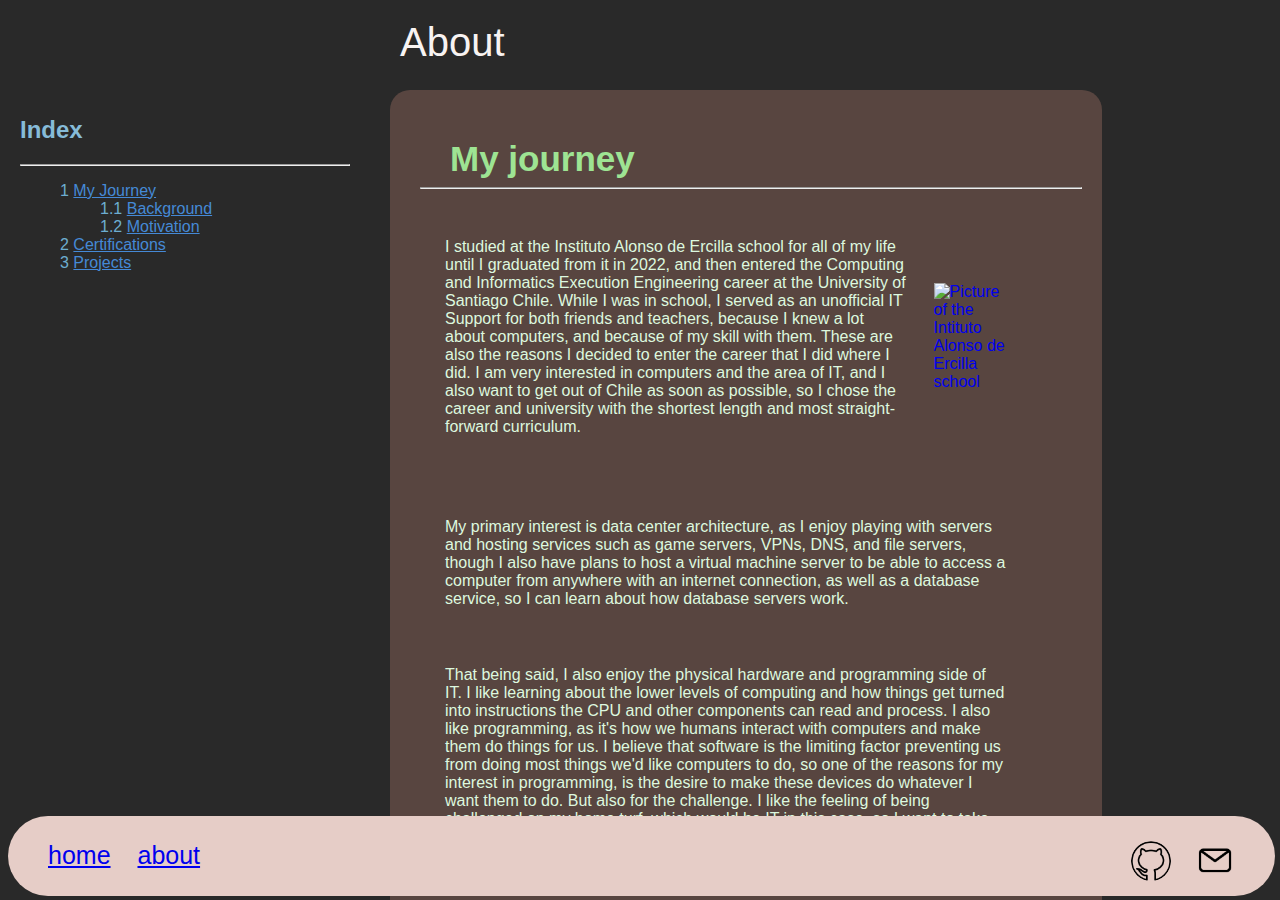
==== about/index.html @ b2ea27b5 "Initial Commit" ====
<!DOCTYPE html>
<html lang=en>
    <head>
        <meta charset="utf-8">
        <title>About</title>
        <link rel="stylesheet" href="../css/styles.css">
        <link rel="shortcut icon" type="image/x-icon" href="../images/main.ico">
    </head>

    <body class="body-about">
        <div class="index-about">
            <h2 class="index-title">Index</h2>
            <hr>
            <p class="index-text">
                <ol>
                    <li class="ordered"><a class="light" href="#Journey">My Journey</a></li>
                        <ol>
                            <li class="ordered"><a class="light" href="#Background">Background</a></li>
                            <li class="ordered"><a class="light" href="#Motivation">Motivation</a></li>
                        </ol>
                    <li class="ordered"><a class="light" href="#Certifications">Certifications</a></li>
                    <li class="ordered"><a class="light" href="#Projects">Projects</a></li>
                </ol>
            </p>
        </div>
        <div class="header-about">
            About
        </div>
        <!-- First create a div so the rounded div for content may appear at the corner
        between the About div and Index div -->
        <div class="column-3">
            <div class="column-4">
                <h2 class="section-heading" id="Journey">My journey</h2>
                <hr>
                <table class="table-style" id="Background">
                    <tr>
                        <td>
                        <p>
                        I studied at the Instituto Alonso de Ercilla school for all of my life
                        until I graduated from it in 2022, and then entered the Computing and
                        Informatics Execution Engineering career at the University of Santiago
                        Chile. While I was in school, I served as an unofficial IT Support
                        for both friends and teachers, because I knew a lot about computers, 
                        and because of my skill with them. These are also the reasons I decided
                        to enter the career that I did where I did. I am very interested in
                        computers and the area of IT, and I also want to get out of Chile as soon
                        as possible, so I chose the career and university with the shortest 
                        length and most straight-forward curriculum.
                        </p>
                        </td>
                        <td>
                            <a href="https://es.m.wikipedia.org/wiki/Archivo:Instituto_Alonso_de_Ercilla,_Santiago,_2019-01-03_-_03.jpg"><img src="../images/Instituto Alonos de Ercilla.jpg" class="image-small-right" alt="Picture of the Intituto Alonso de Ercilla school"></a>
                        </td>
                    </tr>
                </table>
                <table class="table-style" id="Motivation">
                    <tr>
                        <td>
                        <p>
                            My primary interest is data center architecture, as I enjoy playing with
                            servers and hosting services such as game servers, VPNs, DNS, and
                            file servers, though I also have plans to host a virtual machine
                            server to be able to access a computer from anywhere with an
                            internet connection, as well as a database service, so I can learn
                            about how database servers work.
                        </p>
                        </td>
                    </tr>
                    <tr>
                        <td>
                        <p>
                            That being said, I also enjoy the physical hardware and programming side
                            of IT. I like learning about the lower levels of computing and how things
                            get turned into instructions the CPU and other components can read and
                            process. I also like programming, as it's how we humans interact with
                            computers and make them do things for us. I believe that software is the
                            limiting factor preventing us from doing most things we'd like computers
                            to do, so one of the reasons for my interest in programming, is the desire
                            to make these devices do whatever I want them to do. But also for the
                            challenge. I like the feeling of being challenged on my home turf, which
                            would be IT in this case, so I want to take on as many difficult tasks as
                            I possibly can, to expand my knowledge and skill.
                        </p>
                        </td>
                    </tr>
                    <tr>
                        <td>
                        <p>
                            That is why I currently have a list of proyects and goals I want to finish
                            and achieve. To improve as an IT person. Currently I am working as the
                            sole programmer for a game two artists friends want to make, so for that
                            I've been learning C, to then have a better understanding of C++, and be
                            able to be a better programmer than if I had just started learning game
                            development with C++ and nothing more. I also have this website, so I can
                            learn about web development, including HTML, CSS, JavaScript, and whatever
                            else I may add to this site. I also have it to serve as a CV of sorts, 
                            because having a webpage looks good on your actual CV. I know Python, and
                            while I don't currently use it for much, it's a good tool for making prototypes.
                            And speaking of, I also have a personal proyect I want to make and finish, 
                            which is an app that would serve as a utility for uni, so I've made a 
                            sketch of the app to then turn into a Python program, to then turn into a
                            real android app with Kotlin. I want to make this app public, because I
                            genuinely think people would benefit from it. Lastly, I'd also like to
                            learn Rust, because it's a relatively new programming language which has
                            gathered quite a bit of popularity, so I'd like to try it out by creating
                            my own programs and tools for my purposes and necessities.
                        </p>
                        </td>
                    </tr>
                </table>


                <div class="section-break"></div>


                <h2 class="section-heading" id="Certifications">Certifications</h2>
                <hr>
                <p class="section-description">
                    While I do not yet have many certifications, I do plan on getting more, and I also think that the ones that I do have right now are of use.
                </p>
                <ul>
                    <li>B1 KET (reference number to be added)</li>
                    <li>B2 TOEFL (image to be added)</li>
                    <li>C1 CAE (image to be added)</li>
                    <li><a href="https://coursera.org/share/4d634b876fd76d7d64b52a9aa07d63fd">Introduction to Python Programming by the Pontifical Catholic University of Chile</a></li>
                </ul>

                
                <div class="section-break"></div>
                <h2 class="section-heading" id="Projects">Projects</h2>
                <hr>
                <p class="section-description">
                    These are all the projects I am either currently working on or plan on taking on.
                </p>

                <div class="column-5 project-1">
                    <h2 class="project-text">WEB <br>DEVELOPMENT</h2>
                </div>
                <div class="column-5 project-1">
                    <h2 class="project-text">USACH <br>HELPER APP</h2>
                </div>
                <div class="column-5 project-1">
                    <h2 class="project-text">UNNAMED <br>GAME</h2>
                </div>
                <div class="column-5 project-1">
                    <h2 class="project-text">RUST <br>PROGRAMS</h2>
                </div>
                <div class="column-5 project-placeholder">
                    <h2 class="project-placeholder-text">PLACEHOLDER <br>BLOCK</h2>
                </div>
                <div class="column-5 project-placeholder">
                    <h2 class="project-placeholder-text">PLACEHOLDER <br>BLOCK</h2>
                </div>

                <div class="section-break"></div>


                <div>a</div>

                <div class="footer">
                    <p class="footer-text">
                        <a class="menu" href="https://chara.cloud">home</a>
                        <a class="menu" href="https://chara.cloud/about">about</a>
                    </p>
                    <div class="footer-icons">
                        <a href="https://github.com/charagender"><img src="../images/github.png" class="icons-style"></a>
                        <a href="mailto:charagender@proton.me"><img src="../images/email.png" class="icons-style"></a>
                    </div>
                </div>
            </div>
        </div>
    </body>
</html>
---- css/styles.css ----
.body-home {
    margin: 0;
    font-family: Arial, Helvetica, sans-serif;
    background-image: linear-gradient(to bottom, #292929 30%, #e6cdc7 90%);
}

.body-about {
    margin: 0;
    background-color: #292929   ;
    font-family: Arial, Helvetica, sans-serif;
}

a.dark {
    color: #112d4e;
}

a.light {
    color: #4589D6;
}
 
a.menu:hover {
    background-color: #DB162F;
}

ol {
    color: #6DADD0;
    list-style-type: none;
    counter-reset: item;
}

li.ordered:before {
    content: counters(item, ".") " ";
    counter-increment: item;
}

.header-home {
    margin: 30px;
    margin-top: 0;
    border-radius: 10px;
    background: #292929;
    text-align: center;
    font-size: 40px;
    padding-bottom: 10px;
    color: #f8f3f2;
}

.header-about {
    margin: 0;
    background: #292929;
    text-align: left;
    font-size: 40px;
    padding-top: 20px;
    padding-left: 400px;
    padding-bottom: 30px;
    color: #f8f3f2;
}

.index-about {
    float: left;
    position: fixed;
    top: 96px;
    left: 0;
    bottom: 0;
    width: 400px;
    padding-right: 50px;
    padding-left: 20px;
    background-color: #292929;
    overflow-y: scroll;
}

.profile-small {
    border-radius: 50%;
    height: 200px;
    width: 200px;
    margin-top: 50px;
}

.profile-large {
    background: url(../images/ruby\ 0.jpg);
    background-size: cover; 
    background-position: center;
    scale: 80%;
}

.image-small-right {
    position: relative;
    float: right;
    height: 100%;
    width: 100%;
}

.section-heading {
    text-align: left;
    color: #9EE493;
    margin-left: 30px;
    margin-bottom: 0px;
    font-size: 35px;
}

.section-description {
    margin-left: 25px;
}

.section-break {
    margin: 50px;
}

* {
    box-sizing: border-box;
}  

.column-1 {
    float: left;
    position: relative;
    bottom: 50px;
    width: 35%;
    padding: 40px;
    height: 849px;
    margin-left:30px;
    margin-right:30px;
    margin-bottom: 70px;
    background-color: #292929;
    line-height:2;

}
.column-2 {
    float: left;
    position: relative;
    top: 50px;
    width: 55%;
    padding: 40px;
    padding-left:70px;
    padding-right: 70px;
    height: auto;
    margin:30px;
    background-color: #A69FAB;
    line-height:2;
}

.column-3 {
    float: left;
    position: fixed;
    top: 90px;
    left: 390px;
    overflow-y: scroll;
    height: calc(100vh - 90px)
}

.column-4 {
    background-color: #584540;
    border-radius: 20px 20px 0 0;
    padding: 20px;
    padding-left: 30px;
    height: 100%;
    width: 80%;
    color: #DDF8DF;
    overflow-y: scroll;
    height: calc(100vh - 90px)
}

.column-5 {
    float: left;
    width: 45%;
    padding: 10px;
    margin: 20px;
    height: 182px;
}

.table-style {
    width:100%;
    border-spacing: 24px;
    padding-right: 50px;
}

.index-title {
    color: #86BBD8;
}

.index-text {
    color: #6DADD0;
}

.footer {
    position: fixed;
    bottom: 4px;
    left: 8px;
    width: 99%;
    height: 80px;
    background-color: #e6cdc7;
    border-radius: 40px;
}

.footer-text {
    font-size: 25px;
    padding-left: 40px;
    float: left;
    word-spacing: 20px;
}

.footer-icons {
    padding-right: 40px;
    margin-top: 20px;
    float: right;
}

.icons-style {
    height: 40px;
    margin-left: 20px;
    margin-top: 5px;
    border: 0px solid #DB162F;
    border-radius: 50%;
}

.icons-style:hover {
    background-color:#DB162F;
} 

.project-text {
    text-align: center;
    color: #41332F;
    font-size: 40px;
}

.project-placeholder {
    color: #584540;
}

.project-text-placeholder {
    text-align: center;
    color: #584540;
    font-size: 40px;
}

.project-1 {
    background-color: #EDF67D;
}

.project-1:hover {
    background-color: #0AFFED;
}
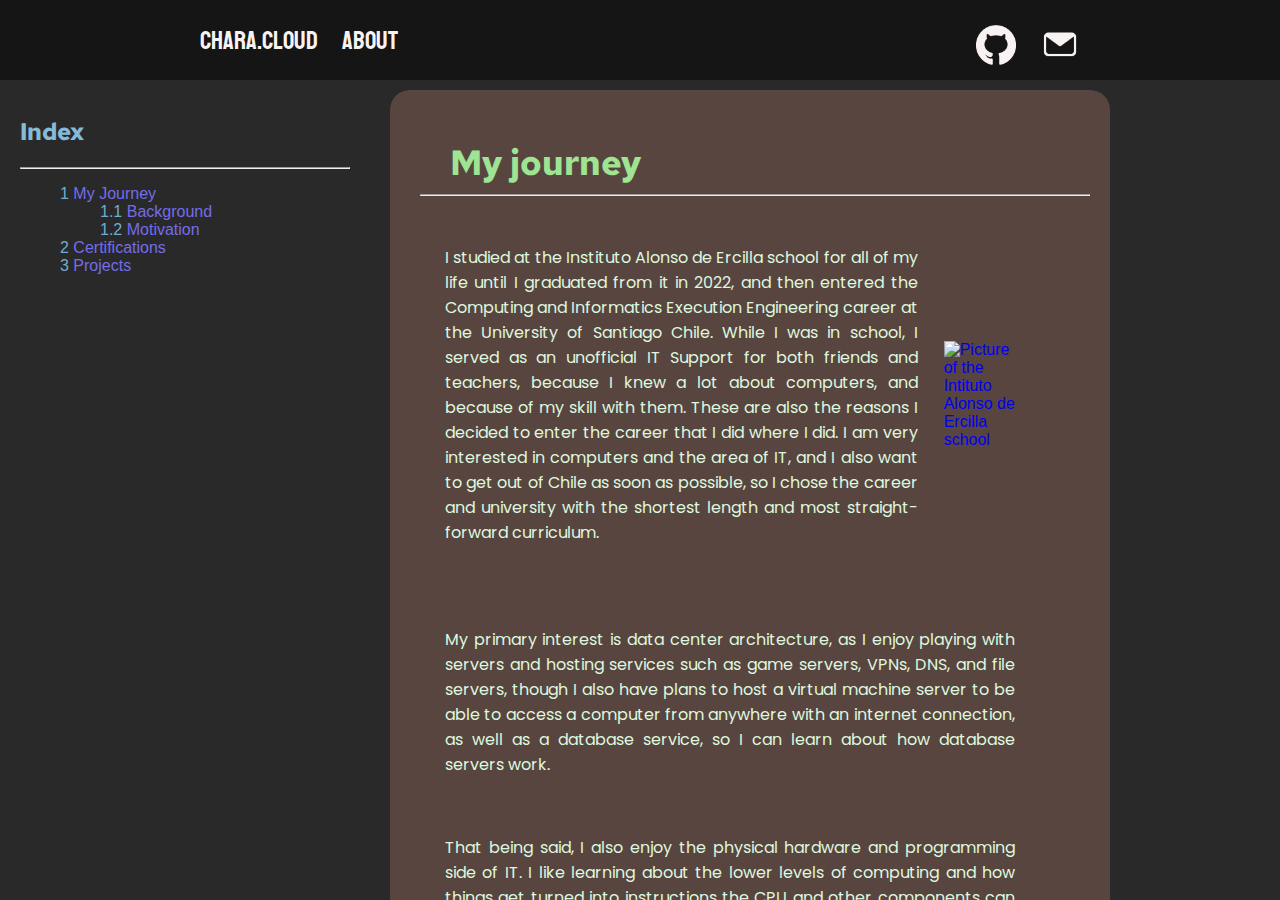
==== commit 575a715f: "Updated styles" ====
--- a/about/index.html
+++ b/about/index.html
@@ -13,15 +13,25 @@
             <hr>
             <p class="index-text">
                 <ol>
-                    <li class="ordered"><a class="light" href="#Journey">My Journey</a></li>
+                    <li class="ordered"><a class="about" href="#Journey">My Journey</a></li>
                         <ol>
-                            <li class="ordered"><a class="light" href="#Background">Background</a></li>
-                            <li class="ordered"><a class="light" href="#Motivation">Motivation</a></li>
+                            <li class="ordered"><a class="about" href="#Background">Background</a></li>
+                            <li class="ordered"><a class="about" href="#Motivation">Motivation</a></li>
                         </ol>
-                    <li class="ordered"><a class="light" href="#Certifications">Certifications</a></li>
-                    <li class="ordered"><a class="light" href="#Projects">Projects</a></li>
+                    <li class="ordered"><a class="about" href="#Certifications">Certifications</a></li>
+                    <li class="ordered"><a class="about" href="#Projects">Projects</a></li>
                 </ol>
             </p>
+        </div>
+        <div class="footer">
+            <p class="footer-text">
+                <a class="hover-underline-animation" href="https://chara.cloud">CHARA.CLOUD</a>
+                <a class="hover-underline-animation" href="https://chara.cloud/about">ABOUT</a>
+            </p>
+            <div class="footer-icons">
+                <a href="https://github.com/charagender"><img src="../images/github.png" class="icons-style"></a>
+                <a href="mailto:charagender@proton.me"><img src="../images/email.png" class="icons-style"></a>
+            </div>
         </div>
         <div class="header-about">
             About
@@ -36,16 +46,16 @@
                     <tr>
                         <td>
                         <p>
-                        I studied at the Instituto Alonso de Ercilla school for all of my life
-                        until I graduated from it in 2022, and then entered the Computing and
-                        Informatics Execution Engineering career at the University of Santiago
-                        Chile. While I was in school, I served as an unofficial IT Support
-                        for both friends and teachers, because I knew a lot about computers, 
-                        and because of my skill with them. These are also the reasons I decided
-                        to enter the career that I did where I did. I am very interested in
-                        computers and the area of IT, and I also want to get out of Chile as soon
-                        as possible, so I chose the career and university with the shortest 
-                        length and most straight-forward curriculum.
+                            I studied at the Instituto Alonso de Ercilla school for all of my life
+                            until I graduated from it in 2022, and then entered the Computing and
+                            Informatics Execution Engineering career at the University of Santiago
+                            Chile. While I was in school, I served as an unofficial IT Support
+                            for both friends and teachers, because I knew a lot about computers, 
+                            and because of my skill with them. These are also the reasons I decided
+                            to enter the career that I did where I did. I am very interested in
+                            computers and the area of IT, and I also want to get out of Chile as soon
+                            as possible, so I chose the career and university with the shortest 
+                            length and most straight-forward curriculum.
                         </p>
                         </td>
                         <td>
@@ -143,7 +153,7 @@
                     <h2 class="project-text">UNNAMED <br>GAME</h2>
                 </div>
                 <div class="column-5 project-1">
-                    <h2 class="project-text">RUST <br>PROGRAMS</h2>
+                    <h2 class="project-text">ZIG <br>PROGRAMS</h2>
                 </div>
                 <div class="column-5 project-placeholder">
                     <h2 class="project-placeholder-text">PLACEHOLDER <br>BLOCK</h2>
@@ -154,19 +164,6 @@
 
                 <div class="section-break"></div>
 
-
-                <div>a</div>
-
-                <div class="footer">
-                    <p class="footer-text">
-                        <a class="menu" href="https://chara.cloud">home</a>
-                        <a class="menu" href="https://chara.cloud/about">about</a>
-                    </p>
-                    <div class="footer-icons">
-                        <a href="https://github.com/charagender"><img src="../images/github.png" class="icons-style"></a>
-                        <a href="mailto:charagender@proton.me"><img src="../images/email.png" class="icons-style"></a>
-                    </div>
-                </div>
             </div>
         </div>
     </body>
--- a/css/styles.css
+++ b/css/styles.css
@@ -1,7 +1,11 @@
+@import url('https://fonts.googleapis.com/css2?family=Staatliches&display=swap');
+@import url('https://fonts.googleapis.com/css2?family=Poppins&display=swap');
+@import url('https://fonts.googleapis.com/css2?family=Red+Hat+Mono:wght@500&family=Red+Hat+Text:wght@600&display=swap');
+
 .body-home {
     margin: 0;
     font-family: Arial, Helvetica, sans-serif;
-    background-image: linear-gradient(to bottom, #292929 30%, #e6cdc7 90%);
+    background-color: #292929;
 }
 
 .body-about {
@@ -10,16 +14,40 @@
     font-family: Arial, Helvetica, sans-serif;
 }
 
-a.dark {
-    color: #112d4e;
-}
-
-a.light {
-    color: #4589D6;
-}
- 
-a.menu:hover {
-    background-color: #DB162F;
+a {
+    text-decoration: none;
+}
+
+a.about {
+    color: #736dea;
+}
+
+a.about:visited {
+    color: #6d88ea;
+}
+
+.hover-underline-animation {
+  display: inline-block;
+  position: relative;
+  color: #F8F3F2;
+}
+
+.hover-underline-animation::after {
+  content: '';
+  position: absolute;
+  width: 100%;
+  transform: scaleX(0);
+  height: 2px;
+  bottom: 0;
+  left: 0;
+  background-color: #F8F3F2;
+  transform-origin: bottom right;
+  transition: transform 0.25s ease-out;
+}
+
+.hover-underline-animation:hover::after {
+  transform: scaleX(1);
+  transform-origin: bottom left;
 }
 
 ol {
@@ -34,10 +62,12 @@
 }
 
 .header-home {
-    margin: 30px;
-    margin-top: 0;
+    margin-top: 20px;
+    margin-bottom: 20px;
+    margin-left: 200px;
+    margin-right: 200px;
     border-radius: 10px;
-    background: #292929;
+    background: #303030;
     text-align: center;
     font-size: 40px;
     padding-bottom: 10px;
@@ -45,14 +75,29 @@
 }
 
 .header-about {
+    font-family: 'Staatliches';
     margin: 0;
     background: #292929;
     text-align: left;
     font-size: 40px;
-    padding-top: 20px;
+    padding-top: 100px;
     padding-left: 400px;
     padding-bottom: 30px;
     color: #f8f3f2;
+}
+
+h1 {
+    font-family: 'Red Hat Text';
+}
+
+h2 {
+    font-family: 'Red Hat Text';
+}
+
+p {
+    font-family: 'Poppins';
+    text-align: justify;
+    font-size: 16px;
 }
 
 .index-about {
@@ -79,7 +124,7 @@
     background: url(../images/ruby\ 0.jpg);
     background-size: cover; 
     background-position: center;
-    scale: 80%;
+    scale: 60%;
 }
 
 .image-small-right {
@@ -112,7 +157,9 @@
 .column-1 {
     float: left;
     position: relative;
-    bottom: 50px;
+    bottom: 150px;
+    top: -100px;
+    left: 108px;
     width: 35%;
     padding: 40px;
     height: 849px;
@@ -127,12 +174,11 @@
     float: left;
     position: relative;
     top: 50px;
-    width: 55%;
+    width: 48%;
+    right: 30px;
     padding: 40px;
-    padding-left:70px;
-    padding-right: 70px;
+    margin-right: 80px;
     height: auto;
-    margin:30px;
     background-color: #A69FAB;
     line-height:2;
 }
@@ -143,6 +189,7 @@
     top: 90px;
     left: 390px;
     overflow-y: scroll;
+    margin-right: 90px;
     height: calc(100vh - 90px)
 }
 
@@ -152,7 +199,7 @@
     padding: 20px;
     padding-left: 30px;
     height: 100%;
-    width: 80%;
+    width: 90%;
     color: #DDF8DF;
     overflow-y: scroll;
     height: calc(100vh - 90px)
@@ -181,24 +228,23 @@
 }
 
 .footer {
-    position: fixed;
-    bottom: 4px;
-    left: 8px;
-    width: 99%;
+    position: static;
+    top: 0px;
+    width: 100%;
     height: 80px;
-    background-color: #e6cdc7;
-    border-radius: 40px;
+    background-color: #151515;
 }
 
 .footer-text {
+    font-family: 'Staatliches';
     font-size: 25px;
-    padding-left: 40px;
+    padding-left: 200px;
     float: left;
     word-spacing: 20px;
 }
 
 .footer-icons {
-    padding-right: 40px;
+    padding-right: 200px;
     margin-top: 20px;
     float: right;
 }
@@ -207,13 +253,15 @@
     height: 40px;
     margin-left: 20px;
     margin-top: 5px;
-    border: 0px solid #DB162F;
-    border-radius: 50%;
+}
+
+.icons-style {
+    transition: all 0.3s ease-in-out;
 }
 
 .icons-style:hover {
-    background-color:#DB162F;
-} 
+    transform: scale(1.1);
+}
 
 .project-text {
     text-align: center;
@@ -237,4 +285,4 @@
 
 .project-1:hover {
     background-color: #0AFFED;
-}+}
